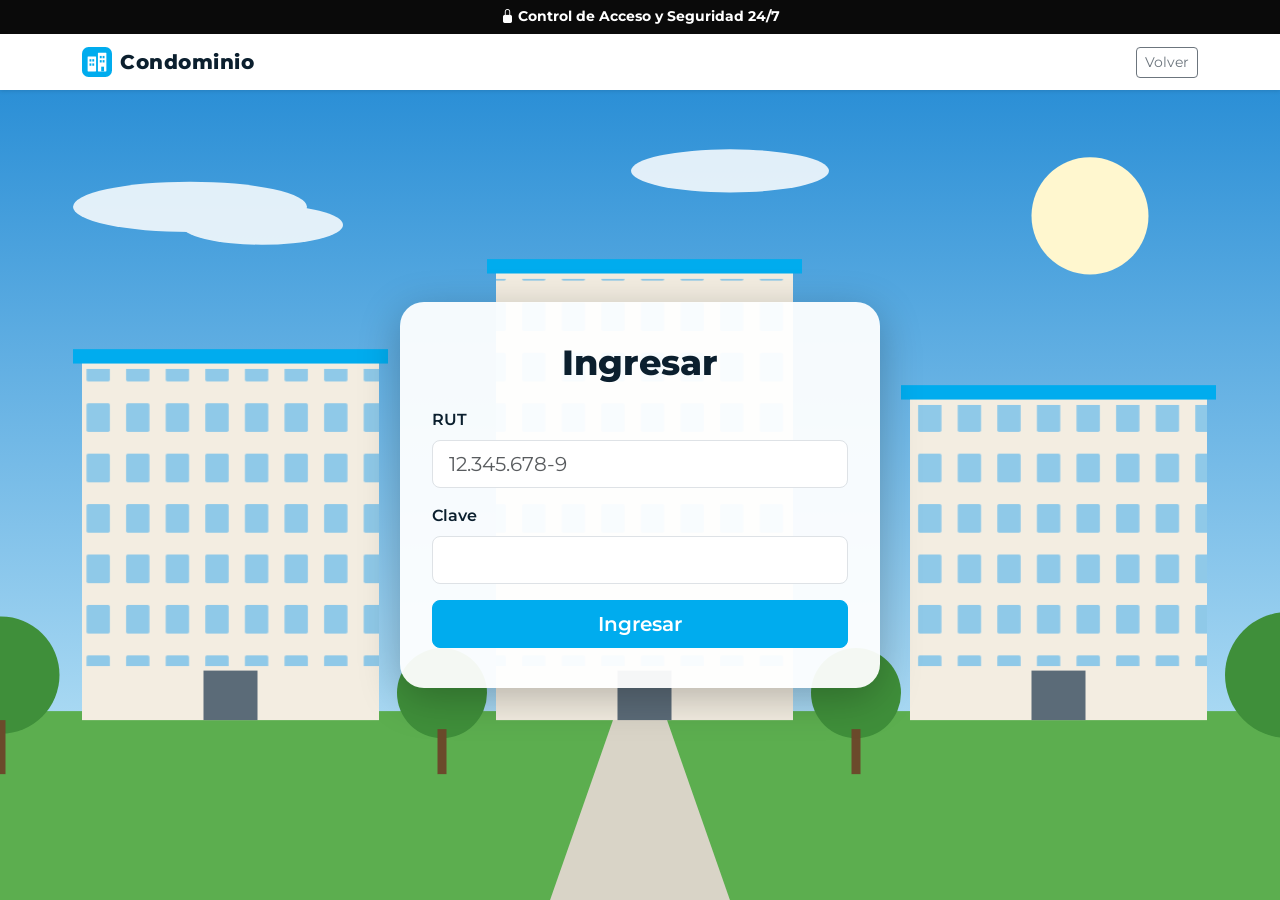
==== login.html @ 9a3b5a20 "Add files via upload" ====
<!DOCTYPE html><html lang="es"><head><title>Ingresar | Condominio</title><meta charset="utf-8"><meta name="viewport" content="width=device-width,initial-scale=1"><link rel="icon" type="image/svg+xml" href="img/logo.svg">
<link href="https://cdn.jsdelivr.net/npm/bootstrap@5.3.3/dist/css/bootstrap.min.css" rel="stylesheet"><link href="https://cdn.jsdelivr.net/npm/bootstrap-icons@1.11.3/font/bootstrap-icons.min.css" rel="stylesheet"><link href="https://fonts.googleapis.com/css2?family=Montserrat:wght@400;600;800&display=swap" rel="stylesheet"><link href="css/styles.css" rel="stylesheet">
<script src="js/config.js"></script><script src="js/utils.js"></script><script src="js/auth.js"></script><script>Auth.redirectIfLogged()</script></head><body>
<div class="topbar"><i class="bi bi-lock-fill"></i> Control de Acceso y Seguridad 24/7</div>
<nav class="navbar"><div class="container"><span class="navbar-brand brand"><img src="img/logo.svg" width="30" alt=""> Condominio</span><a href="index.html" class="btn btn-outline-secondary btn-sm">Volver</a></div></nav>
<main class="hero"><div class="card-glass">
<h1 class="h3 mb-4">Ingresar</h1>
<form id="f" novalidate class="text-start">
<div class="mb-3"><label class="form-label fw-semibold" for="rut">RUT</label><input id="rut" class="form-control form-control-lg" maxlength="12" placeholder="12.345.678-9" autocomplete="username"></div>
<div class="mb-3"><label class="form-label fw-semibold" for="clave">Clave</label><input id="clave" type="password" class="form-control form-control-lg" autocomplete="current-password"></div>
<div id="msg"></div><button id="btn" class="btn btn-c btn-lg w-100">Ingresar</button></form></div></main>
<script src="https://cdn.jsdelivr.net/npm/bootstrap@5.3.3/dist/js/bootstrap.bundle.min.js"></script><script src="js/login.js"></script></body></html>
---- css/styles.css ----
:root{--c:#00acee;--cd:#0086bb;--ink:#0b1f2e}
body{font-family:'Montserrat',system-ui,sans-serif;color:var(--ink);min-height:100vh;display:flex;flex-direction:column;background:#f2f7fa}
.topbar{background:#0a0a0a;color:#fff;text-align:center;font-weight:700;font-size:.9rem;padding:.4rem}
.navbar{background:#fff;box-shadow:0 1px 4px rgba(0,0,0,.12)}
.brand{font-weight:800;letter-spacing:.5px;display:flex;align-items:center;gap:.5rem;color:var(--ink)!important}
.btn-c{background:var(--c);border-color:var(--c);color:#fff;font-weight:600}
.btn-c:hover,.btn-c:disabled{background:var(--cd);border-color:var(--cd);color:#fff}
.hero{flex:1;display:flex;align-items:center;justify-content:center;padding:2rem 1rem;background:url(../img/condominio.svg) center/cover no-repeat}
.card-glass{background:rgba(255,255,255,.94);border-radius:24px;padding:2.5rem 2rem;max-width:480px;width:100%;text-align:center;box-shadow:0 10px 40px rgba(0,0,0,.25)}
.card-glass h1{font-weight:800;font-size:clamp(1.6rem,5vw,2.2rem)}
.navbar .nav-link{background:none;border:0;font-weight:600}
.navbar .nav-link.active{color:var(--c)!important}
.uicon{color:var(--c)}
th{white-space:nowrap;background:var(--c)!important;color:#fff!important}
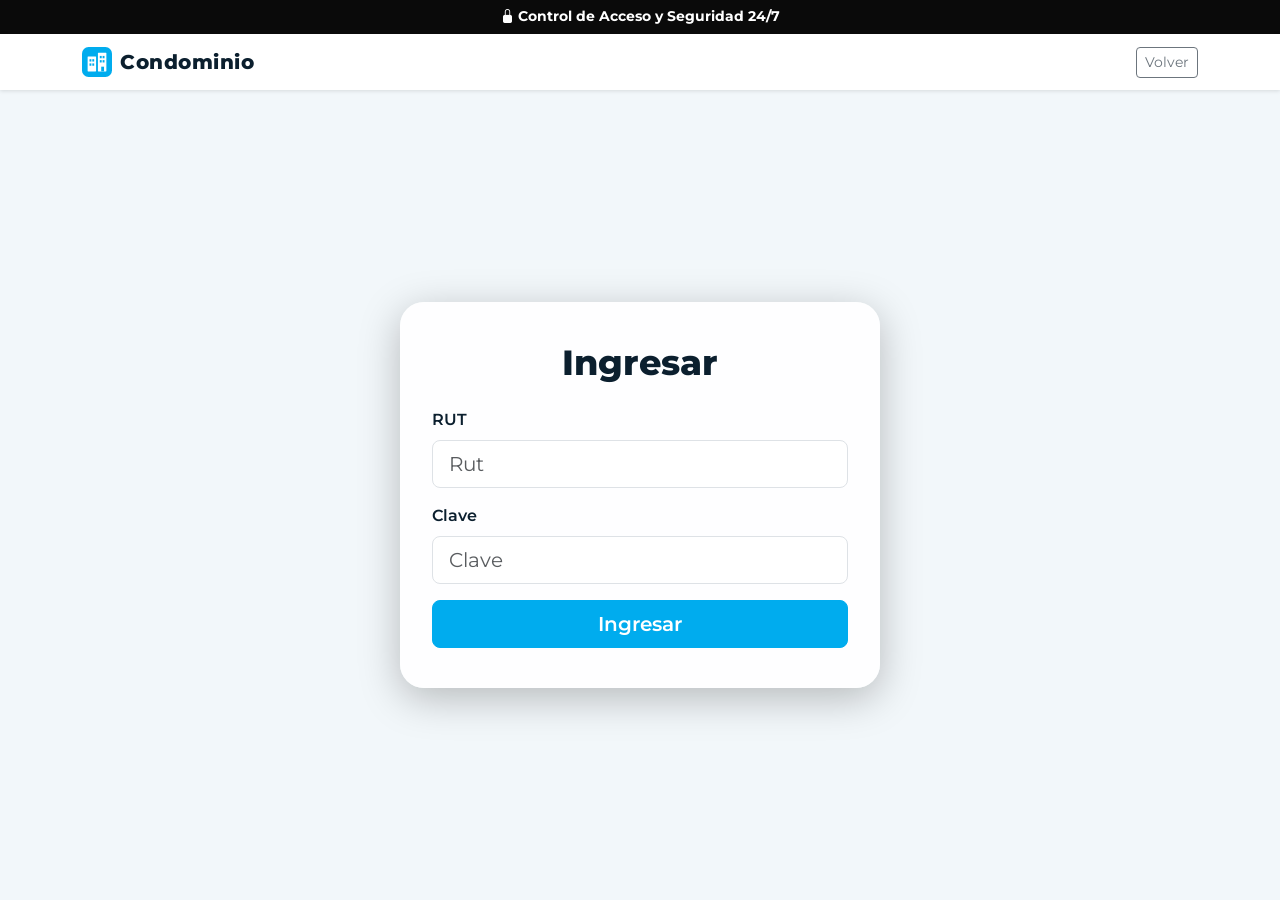
==== commit e3f9e2ea: "Update placeholders for RUT and Clave fields" ====
--- a/login.html
+++ b/login.html
@@ -6,7 +6,7 @@
 <main class="hero"><div class="card-glass">
 <h1 class="h3 mb-4">Ingresar</h1>
 <form id="f" novalidate class="text-start">
-<div class="mb-3"><label class="form-label fw-semibold" for="rut">RUT</label><input id="rut" class="form-control form-control-lg" maxlength="12" placeholder="12.345.678-9" autocomplete="username"></div>
-<div class="mb-3"><label class="form-label fw-semibold" for="clave">Clave</label><input id="clave" type="password" class="form-control form-control-lg" autocomplete="current-password"></div>
+<div class="mb-3"><label class="form-label fw-semibold" for="rut">RUT</label><input id="rut" class="form-control form-control-lg" maxlength="12" placeholder="Rut" autocomplete="username"></div>
+<div class="mb-3"><label class="form-label fw-semibold" for="clave">Clave</label><input id="clave" type="password" class="form-control form-control-lg" placeholder="Clave" autocomplete="current-password"></div>
 <div id="msg"></div><button id="btn" class="btn btn-c btn-lg w-100">Ingresar</button></form></div></main>
 <script src="https://cdn.jsdelivr.net/npm/bootstrap@5.3.3/dist/js/bootstrap.bundle.min.js"></script><script src="js/login.js"></script></body></html>
--- a/css/styles.css
+++ b/css/styles.css
@@ -5,7 +5,7 @@
 .brand{font-weight:800;letter-spacing:.5px;display:flex;align-items:center;gap:.5rem;color:var(--ink)!important}
 .btn-c{background:var(--c);border-color:var(--c);color:#fff;font-weight:600}
 .btn-c:hover,.btn-c:disabled{background:var(--cd);border-color:var(--cd);color:#fff}
-.hero{flex:1;display:flex;align-items:center;justify-content:center;padding:2rem 1rem;background:url(../img/condominio.svg) center/cover no-repeat}
+.hero{flex:1;display:flex;align-items:center;justify-content:center;padding:2rem 1rem;background:url(https://images.unsplash.com/photo-1545324418-cc1a3fa10c00?q=80&w=1600&auto=format&fit=crop) center/cover no-repeat}
 .card-glass{background:rgba(255,255,255,.94);border-radius:24px;padding:2.5rem 2rem;max-width:480px;width:100%;text-align:center;box-shadow:0 10px 40px rgba(0,0,0,.25)}
 .card-glass h1{font-weight:800;font-size:clamp(1.6rem,5vw,2.2rem)}
 .navbar .nav-link{background:none;border:0;font-weight:600}
